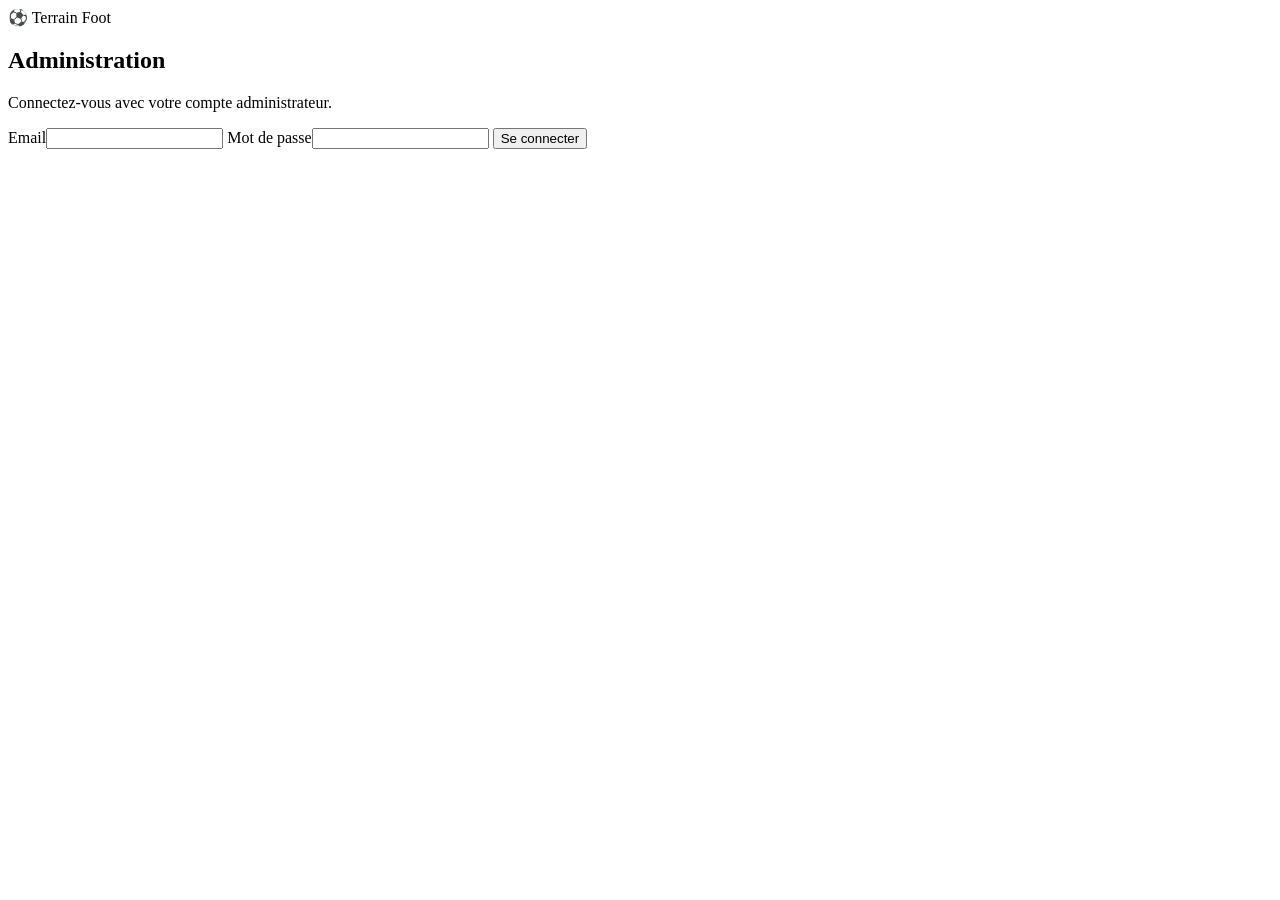
==== frontend/admin.html @ 33e0e123 "Add admin dashboard UI" ====
<!doctype html>
<html lang="fr">
<head>
  <meta charset="utf-8">
  <meta name="viewport" content="width=device-width, initial-scale=1">
  <title>Admin — Terrains Foot</title>
  <link rel="stylesheet" href="admin.css">
</head>
<body>
  <main class="shell">
    <section id="loginView" class="card login-card">
      <div class="brand">⚽ Terrain Foot</div>
      <h1>Administration</h1>
      <p class="muted">Connectez-vous avec votre compte administrateur.</p>
      <form id="loginForm">
        <label>Email<input id="email" type="email" required autocomplete="username"></label>
        <label>Mot de passe<input id="password" type="password" required autocomplete="current-password"></label>
        <button type="submit">Se connecter</button>
        <p id="loginError" class="error"></p>
      </form>
    </section>

    <section id="dashboardView" hidden>
      <header class="topbar">
        <div><div class="brand">⚽ Terrain Foot</div><span id="welcome" class="muted"></span></div>
        <button id="logoutBtn" class="ghost">Déconnexion</button>
      </header>

      <div class="stats">
        <article class="card stat"><span>Total terrains</span><strong id="totalStat">0</strong></article>
        <article class="card stat"><span>Actifs</span><strong id="activeStat">0</strong></article>
        <article class="card stat"><span>Inactifs</span><strong id="inactiveStat">0</strong></article>
      </div>

      <section class="card table-card">
        <div class="section-head"><div><h2>Terrains</h2><p class="muted">Gérez les terrains enregistrés sur la plateforme.</p></div><button id="addBtn">+ Ajouter un terrain</button></div>
        <div id="message" class="message"></div>
        <div class="table-wrap">
          <table><thead><tr><th>Terrain</th><th>Localisation</th><th>Type</th><th>Propriétaire</th><th>Statut</th><th>Actions</th></tr></thead>
          <tbody id="terrainRows"></tbody></table>
        </div>
      </section>
    </section>
  </main>

  <dialog id="terrainDialog">
    <form method="dialog" id="terrainForm" class="dialog-card">
      <div class="section-head"><div><h2 id="dialogTitle">Ajouter un terrain</h2><p class="muted">Les terrains sont créés uniquement depuis cet espace.</p></div><button type="button" id="closeDialog" class="icon">×</button></div>
      <input id="terrainId" type="hidden">
      <div class="grid">
        <label>Nom *<input id="name" required maxlength="150"></label>
        <label>Type *<input id="type" value="5x5" required maxlength="50"></label>
        <label>Adresse *<input id="address" required maxlength="255"></label>
        <label>Quartier *<input id="quartier" required maxlength="100" placeholder="Almadies"></label>
        <label>Ville *<input id="city" value="Dakar" required maxlength="100"></label>
        <label>Capacité<input id="capacity" type="number" min="1"></label>
        <label>Téléphone<input id="phone" maxlength="30"></label>
        <label>Image (URL)<input id="image" maxlength="500"></label>
        <label>Latitude<input id="latitude" type="number" step="any"></label>
        <label>Longitude<input id="longitude" type="number" step="any"></label>
        <label>Propriétaire / manager (ID)<input id="owner_id" type="number" min="1"></label>
        <label>Statut<select id="status"><option value="active">Actif</option><option value="inactive">Inactif</option></select></label>
      </div>
      <label>Description<textarea id="description" rows="4" maxlength="5000"></textarea></label>
      <p id="formError" class="error"></p>
      <div class="dialog-actions"><button type="button" id="cancelBtn" class="ghost">Annuler</button><button type="submit">Enregistrer</button></div>
    </form>
  </dialog>
  <script src="admin.js"></script>
</body>
</html>
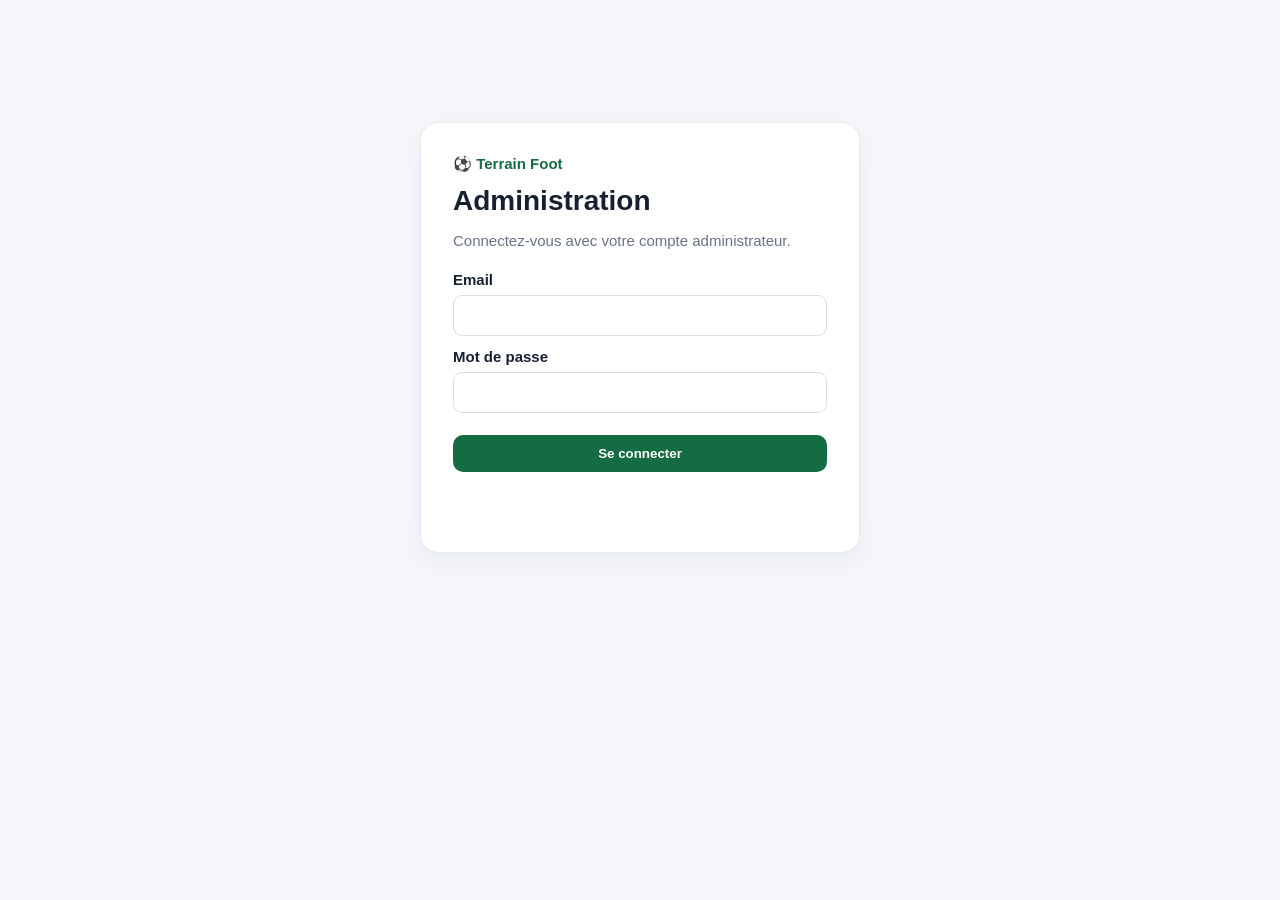
==== commit a6f5f5ff: "Add schedule section to terrain form" ====
--- a/frontend/admin.html
+++ b/frontend/admin.html
@@ -1,71 +1,13 @@
 <!doctype html>
 <html lang="fr">
-<head>
-  <meta charset="utf-8">
-  <meta name="viewport" content="width=device-width, initial-scale=1">
-  <title>Admin — Terrains Foot</title>
-  <link rel="stylesheet" href="admin.css">
-</head>
-<body>
-  <main class="shell">
-    <section id="loginView" class="card login-card">
-      <div class="brand">⚽ Terrain Foot</div>
-      <h1>Administration</h1>
-      <p class="muted">Connectez-vous avec votre compte administrateur.</p>
-      <form id="loginForm">
-        <label>Email<input id="email" type="email" required autocomplete="username"></label>
-        <label>Mot de passe<input id="password" type="password" required autocomplete="current-password"></label>
-        <button type="submit">Se connecter</button>
-        <p id="loginError" class="error"></p>
-      </form>
-    </section>
-
-    <section id="dashboardView" hidden>
-      <header class="topbar">
-        <div><div class="brand">⚽ Terrain Foot</div><span id="welcome" class="muted"></span></div>
-        <button id="logoutBtn" class="ghost">Déconnexion</button>
-      </header>
-
-      <div class="stats">
-        <article class="card stat"><span>Total terrains</span><strong id="totalStat">0</strong></article>
-        <article class="card stat"><span>Actifs</span><strong id="activeStat">0</strong></article>
-        <article class="card stat"><span>Inactifs</span><strong id="inactiveStat">0</strong></article>
-      </div>
-
-      <section class="card table-card">
-        <div class="section-head"><div><h2>Terrains</h2><p class="muted">Gérez les terrains enregistrés sur la plateforme.</p></div><button id="addBtn">+ Ajouter un terrain</button></div>
-        <div id="message" class="message"></div>
-        <div class="table-wrap">
-          <table><thead><tr><th>Terrain</th><th>Localisation</th><th>Type</th><th>Propriétaire</th><th>Statut</th><th>Actions</th></tr></thead>
-          <tbody id="terrainRows"></tbody></table>
-        </div>
-      </section>
-    </section>
-  </main>
-
-  <dialog id="terrainDialog">
-    <form method="dialog" id="terrainForm" class="dialog-card">
-      <div class="section-head"><div><h2 id="dialogTitle">Ajouter un terrain</h2><p class="muted">Les terrains sont créés uniquement depuis cet espace.</p></div><button type="button" id="closeDialog" class="icon">×</button></div>
-      <input id="terrainId" type="hidden">
-      <div class="grid">
-        <label>Nom *<input id="name" required maxlength="150"></label>
-        <label>Type *<input id="type" value="5x5" required maxlength="50"></label>
-        <label>Adresse *<input id="address" required maxlength="255"></label>
-        <label>Quartier *<input id="quartier" required maxlength="100" placeholder="Almadies"></label>
-        <label>Ville *<input id="city" value="Dakar" required maxlength="100"></label>
-        <label>Capacité<input id="capacity" type="number" min="1"></label>
-        <label>Téléphone<input id="phone" maxlength="30"></label>
-        <label>Image (URL)<input id="image" maxlength="500"></label>
-        <label>Latitude<input id="latitude" type="number" step="any"></label>
-        <label>Longitude<input id="longitude" type="number" step="any"></label>
-        <label>Propriétaire / manager (ID)<input id="owner_id" type="number" min="1"></label>
-        <label>Statut<select id="status"><option value="active">Actif</option><option value="inactive">Inactif</option></select></label>
-      </div>
-      <label>Description<textarea id="description" rows="4" maxlength="5000"></textarea></label>
-      <p id="formError" class="error"></p>
-      <div class="dialog-actions"><button type="button" id="cancelBtn" class="ghost">Annuler</button><button type="submit">Enregistrer</button></div>
-    </form>
-  </dialog>
-  <script src="admin.js"></script>
-</body>
-</html>
+<head><meta charset="utf-8"><meta name="viewport" content="width=device-width, initial-scale=1"><title>Admin — Terrains Foot</title><link rel="stylesheet" href="admin.css"></head>
+<body><main class="shell">
+<section id="loginView" class="card login-card"><div class="brand">⚽ Terrain Foot</div><h1>Administration</h1><p class="muted">Connectez-vous avec votre compte administrateur.</p><form id="loginForm"><label>Email<input id="email" type="email" required autocomplete="username"></label><label>Mot de passe<input id="password" type="password" required autocomplete="current-password"></label><button type="submit">Se connecter</button><p id="loginError" class="error"></p></form></section>
+<section id="dashboardView" hidden><header class="topbar"><div><div class="brand">⚽ Terrain Foot</div><span id="welcome" class="muted"></span></div><button id="logoutBtn" class="ghost">Déconnexion</button></header>
+<div class="stats"><article class="card stat"><span>Total terrains</span><strong id="totalStat">0</strong></article><article class="card stat"><span>Actifs</span><strong id="activeStat">0</strong></article><article class="card stat"><span>Inactifs</span><strong id="inactiveStat">0</strong></article></div>
+<section class="card table-card"><div class="section-head"><div><h2>Terrains</h2><p class="muted">Terrains et créneaux de réservation.</p></div><button id="addBtn">+ Ajouter un terrain</button></div><div id="message" class="message"></div><div class="table-wrap"><table><thead><tr><th>Terrain</th><th>Localisation</th><th>Type</th><th>Propriétaire</th><th>Statut</th><th>Actions</th></tr></thead><tbody id="terrainRows"></tbody></table></div></section></section></main>
+<dialog id="terrainDialog"><form method="dialog" id="terrainForm" class="dialog-card"><div class="section-head"><div><h2 id="dialogTitle">Ajouter un terrain</h2><p class="muted">Informations du terrain.</p></div><button type="button" id="closeDialog" class="icon">×</button></div><input id="terrainId" type="hidden">
+<div class="grid"><label>Nom *<input id="name" required maxlength="150"></label><label>Type *<input id="type" value="5x5" required maxlength="50"></label><label>Adresse *<input id="address" required maxlength="255"></label><label>Quartier *<input id="quartier" required maxlength="100" placeholder="Almadies"></label><label>Ville *<input id="city" value="Dakar" required maxlength="100"></label><label>Capacité<input id="capacity" type="number" min="1"></label><label>Téléphone<input id="phone" maxlength="30"></label><label>Image (URL)<input id="image" maxlength="500"></label><label>Latitude<input id="latitude" type="number" step="any"></label><label>Longitude<input id="longitude" type="number" step="any"></label><label>Propriétaire / manager (ID)<input id="owner_id" type="number" min="1"></label><label>Statut<select id="status"><option value="active">Actif</option><option value="inactive">Inactif</option></select></label></div>
+<label>Description<textarea id="description" rows="3" maxlength="5000"></textarea></label>
+<div id="slotsPanel" hidden><h3>Créneaux & tarifs</h3><p class="muted">Les horaires sont configurés pour chaque jour. Prix en FCFA.</p><div id="slotRows"></div><button type="button" id="addSlotBtn" class="ghost">+ Ajouter un créneau</button></div>
+<p id="formError" class="error"></p><div class="dialog-actions"><button type="button" id="cancelBtn" class="ghost">Annuler</button><button type="submit">Enregistrer</button></div></form></dialog><script src="admin.js"></script></body></html>
--- a/frontend/admin.css
+++ b/frontend/admin.css
@@ -0,0 +1 @@
+*{box-sizing:border-box}body{margin:0;background:#f5f7fb;color:#172033;font:15px Arial,sans-serif}.shell{max-width:1180px;margin:auto;padding:32px 20px}.card{background:#fff;border:1px solid #e6e9f0;border-radius:18px;box-shadow:0 8px 30px rgba(20,30,55,.06)}.login-card{max-width:440px;margin:10vh auto;padding:32px}.brand{font-weight:800;color:#146c43;margin-bottom:12px}h1,h2{margin:0 0 8px}h1{font-size:28px}h2{font-size:20px}.muted{color:#697386}.topbar{display:flex;align-items:center;justify-content:space-between;margin-bottom:24px}.stats{display:grid;grid-template-columns:repeat(3,1fr);gap:16px;margin-bottom:20px}.stat{padding:22px}.stat span{display:block;color:#697386;margin-bottom:8px}.stat strong{font-size:30px}.table-card{padding:22px}.section-head{display:flex;align-items:center;justify-content:space-between;gap:20px;margin-bottom:18px}.table-wrap{overflow:auto}table{width:100%;border-collapse:collapse}th,td{text-align:left;padding:14px 10px;border-bottom:1px solid #edf0f4;white-space:nowrap}th{font-size:12px;text-transform:uppercase;color:#7a8496}button{border:0;border-radius:10px;padding:11px 16px;background:#146c43;color:white;font-weight:700;cursor:pointer}button:hover{opacity:.9}.ghost{background:#eef2f7;color:#253044}.icon{background:transparent;color:#253044;font-size:25px;padding:0}.actions{display:flex;gap:7px}.danger{background:#ffe9e9;color:#b42318}.badge{display:inline-block;padding:5px 9px;border-radius:999px;font-size:12px;font-weight:700}.active{background:#e7f6ed;color:#087443}.inactive{background:#f1f3f6;color:#667085}.message{min-height:20px;margin-bottom:8px;color:#087443}.error{color:#b42318;min-height:18px}.login-card form{margin-top:22px}label{display:block;font-weight:700;margin:12px 0}input,select,textarea{display:block;width:100%;margin-top:7px;padding:11px 12px;border:1px solid #d8dde7;border-radius:9px;font:inherit;background:#fff}textarea{resize:vertical}.login-card button[type=submit]{width:100%;margin-top:10px}.grid{display:grid;grid-template-columns:1fr 1fr;gap:0 14px}dialog{border:0;border-radius:18px;padding:0;width:min(760px,calc(100% - 30px));box-shadow:0 20px 70px rgba(0,0,0,.2)}dialog::backdrop{background:rgba(10,18,30,.5)}.dialog-card{padding:25px}.dialog-actions{display:flex;justify-content:flex-end;gap:10px;margin-top:20px}@media(max-width:700px){.stats{grid-template-columns:1fr}.grid{grid-template-columns:1fr}.shell{padding:18px 12px}.topbar{align-items:flex-start}.table-card{padding:15px}}
